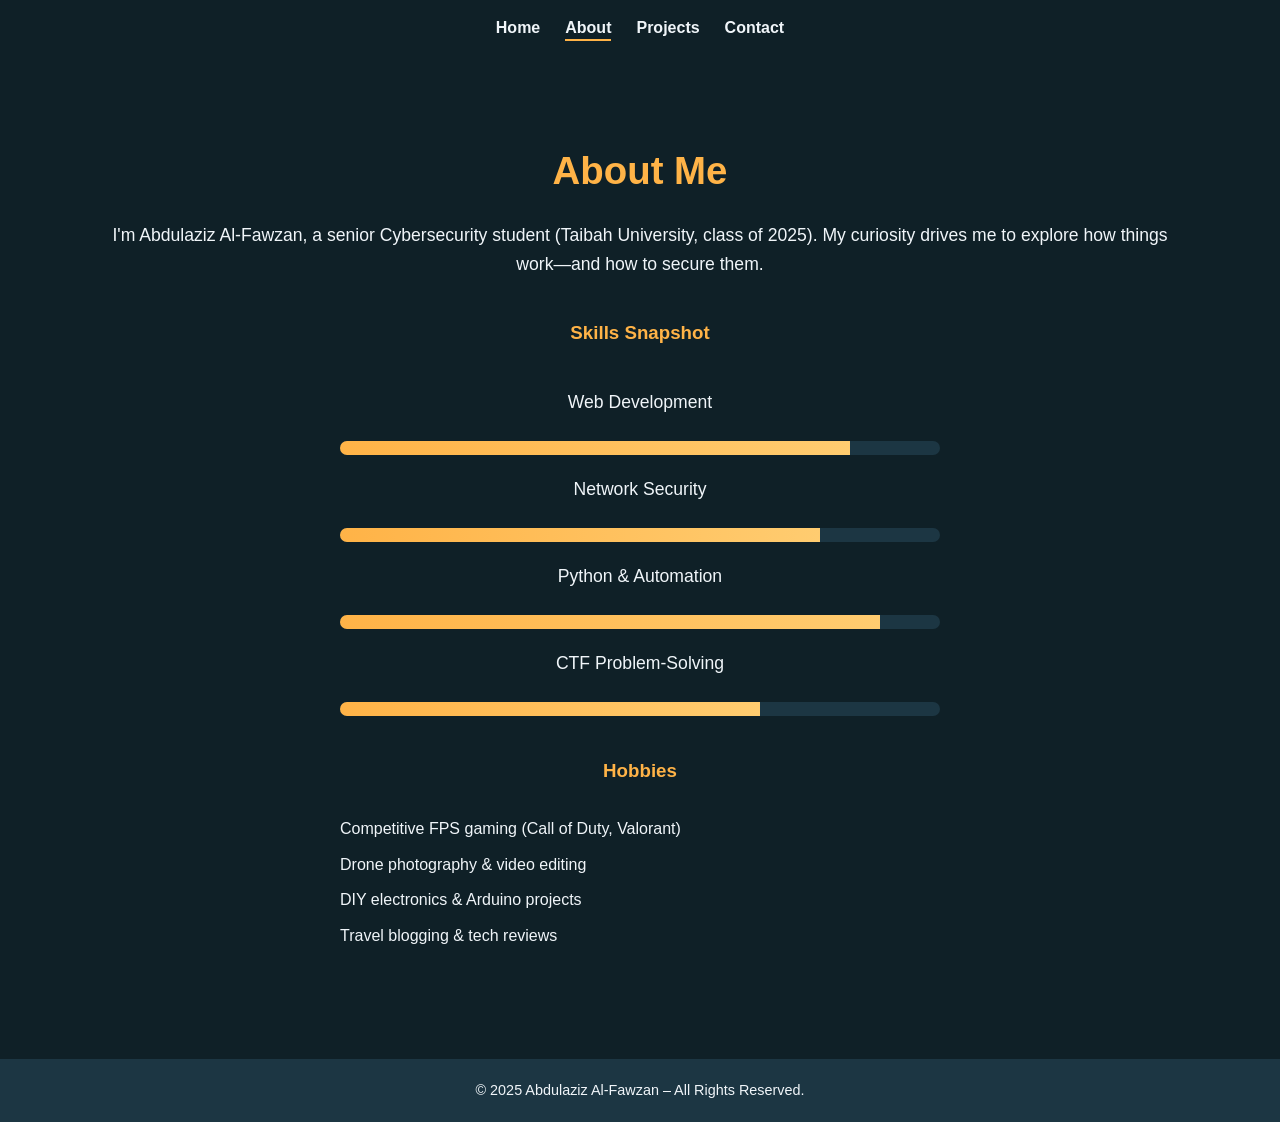
==== about.html @ 1840c38f "Add files via upload" ====
<!DOCTYPE html>
<html lang="en">
<head>
<meta charset="UTF-8">
<meta name="viewport" content="width=device-width,initial-scale=1.0">
<title>About Me | Abdulaziz Al‑Fawzan</title>
<link rel="stylesheet" href="style.css">
</head>
<body>
<nav class="main-nav">
    <ul>
        <li><a href="index.html">Home</a></li>
        <li><a href="about.html" class="active">About</a></li>
        <li><a href="projects.html">Projects</a></li>
        <li><a href="contact.html">Contact</a></li>
    </ul>
</nav>

<section class="intro-section" style="padding-top:140px;">
    <h2>About Me</h2>
    <p>I'm Abdulaziz Al‑Fawzan, a senior Cybersecurity student (Taibah University, class of 2025). My curiosity drives me to explore how things work—and how to secure them.</p>
    <h3 style="color:#ffb347;margin-top:40px;">Skills Snapshot</h3>
    <div class="skills">
        <div>
            <p>Web Development</p>
            <div class="skill-bar"><span style="width:85%;"></span></div>
        </div>
        <div>
            <p>Network Security</p>
            <div class="skill-bar"><span style="width:80%;"></span></div>
        </div>
        <div>
            <p>Python & Automation</p>
            <div class="skill-bar"><span style="width:90%;"></span></div>
        </div>
        <div>
            <p>CTF Problem‑Solving</p>
            <div class="skill-bar"><span style="width:70%;"></span></div>
        </div>
    </div>

    <h3 style="color:#ffb347;margin-top:40px;">Hobbies</h3>
    <ul class="hobbies-list">
        <li>Competitive FPS gaming (Call of Duty, Valorant)</li>
        <li>Drone photography & video editing</li>
        <li>DIY electronics & Arduino projects</li>
        <li>Travel blogging & tech reviews</li>
    </ul>
</section>

<footer class="footer">
    <p>© 2025 Abdulaziz Al‑Fawzan – All Rights Reserved.</p>
</footer>

<script src="script.js"></script>
</body>
</html>
---- style.css ----
/* Core Reset */
* { margin: 0; padding: 0; box-sizing: border-box; }

body {
    font-family: 'Cairo', sans-serif;
    line-height: 1.6;
    color: #f0f5f9;
    background: #0f2027;
    overflow-x: hidden;
}

/* Hero Section */
.hero {
    position: relative;
    height: 100vh;
    background: url('https://source.unsplash.com/1920x1080/?cybersecurity') center/cover no-repeat;
    display: flex;
    align-items: center;
    justify-content: center;
    text-align: center;
}

.hero .overlay {
    position: absolute;
    inset: 0;
    background: rgba(0,0,0,0.6);
}

.hero-content { z-index: 1; }
.hero-content h1 { font-size: 3rem; margin-bottom: 10px; }
.hero-content p { font-size: 1.2rem; max-width: 650px; margin: 0 auto 25px; }
.hero-content .btn {
    background: #ffb347;
    color: #333;
    padding: 12px 28px;
    border-radius: 30px;
    font-weight: 700;
    text-decoration: none;
    transition: transform .3s, background .3s;
}
.hero-content .btn:hover { transform: scale(1.05); background: #ffcc70; }

/* Navigation */
.main-nav {
    position: fixed;
    width: 100%;
    top: 0;
    left: 0;
    display: flex;
    justify-content: center;
    background: transparent;
    padding: 15px 0;
    transition: background .4s;
    z-index: 999;
}
.main-nav.scrolled { background: rgba(15,32,39,0.9); backdrop-filter: blur(6px); }

.main-nav ul { display: flex; list-style: none; gap: 25px; }
.main-nav a {
    color: #f0f5f9;
    text-decoration: none;
    font-weight: bold;
    position: relative;
    padding-bottom: 5px;
}
.main-nav a::after {
    content: '';
    position: absolute;
    width: 0;
    height: 2px;
    left: 0;
    bottom: 0;
    background: #ffb347;
    transition: width .3s;
}
.main-nav a:hover::after,
.main-nav a.active::after { width: 100%; }

/* Sections */
.intro-section {
    padding: 80px 20px;
    max-width: 1100px;
    margin: auto;
    text-align: center;
}
.intro-section h2 { font-size: 2.4rem; color: #ffb347; margin-bottom: 20px; }
.intro-section p { font-size: 1.1rem; margin-bottom: 25px; }

.highlights-list,
.projects-list,
.hobbies-list {
    list-style: none;
    margin: 30px auto;
    max-width: 600px;
    text-align: left;
}
.highlights-list li,
.projects-list li,
.hobbies-list li { margin-bottom: 10px; }

/* Skills */
.skills { display: grid; gap: 20px; max-width: 600px; margin: 40px auto; }
.skill-bar {
    background: #1c3643;
    border-radius: 30px;
    overflow: hidden;
    position: relative;
}
.skill-bar span {
    display: block;
    height: 14px;
    background: linear-gradient(90deg, #ffb347, #ffcc70);
}

/* Footer */
.footer {
    background: #1c3643;
    text-align: center;
    padding: 20px 0;
    font-size: 0.9rem;
}
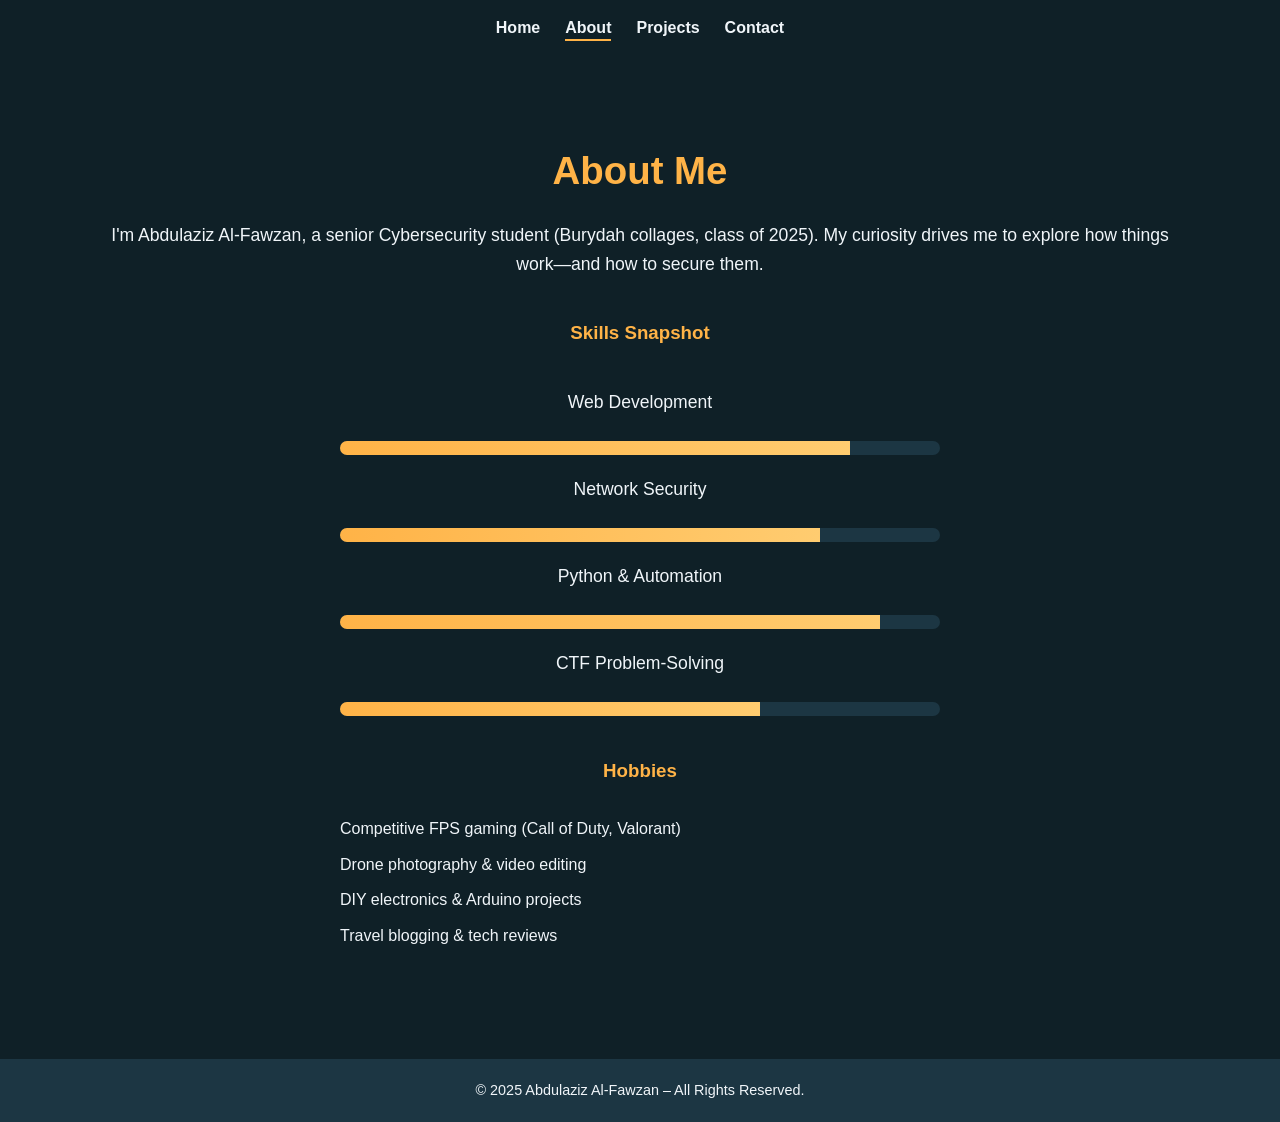
==== commit 39da0b2f: "Add files via upload" ====
--- a/about.html
+++ b/about.html
@@ -18,7 +18,7 @@
 
 <section class="intro-section" style="padding-top:140px;">
     <h2>About Me</h2>
-    <p>I'm Abdulaziz Al‑Fawzan, a senior Cybersecurity student (Taibah University, class of 2025). My curiosity drives me to explore how things work—and how to secure them.</p>
+    <p>I'm Abdulaziz Al‑Fawzan, a senior Cybersecurity student (Burydah collages, class of 2025). My curiosity drives me to explore how things work—and how to secure them.</p>
     <h3 style="color:#ffb347;margin-top:40px;">Skills Snapshot</h3>
     <div class="skills">
         <div>
